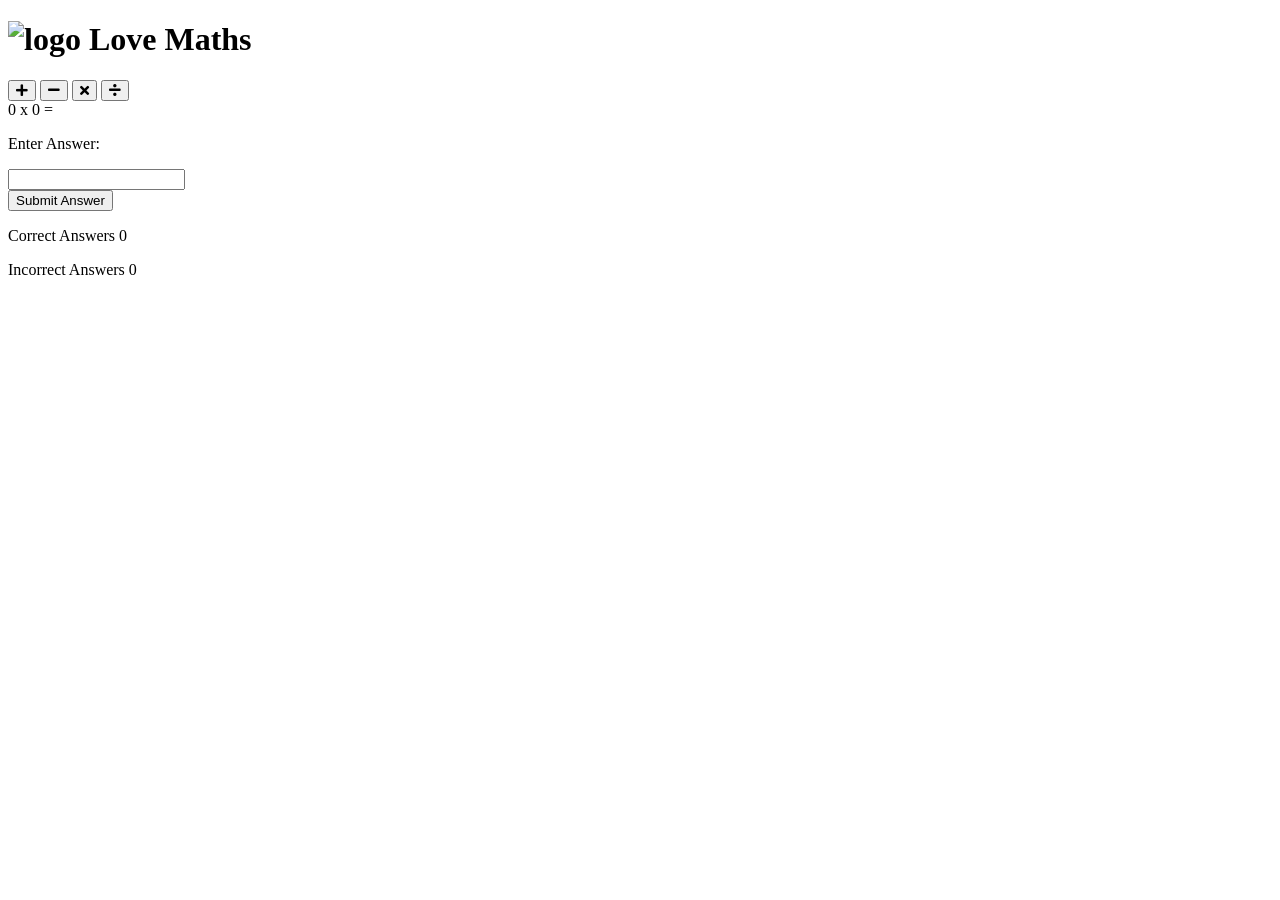
==== index.html @ 9d374649 "add initial HTML structure for the Love Maths game" ====
<!DOCTYPE html>
<html lang="en">

<head>
    <meta charset="UTF-8">
    <meta name="viewport" content="width=device-width, initial-scale=1.0">

    <!-- font awesome and google fonts -->
    <link rel="stylesheet" href="https://use.fontawesome.com/releases/v5.7.2/css/all.css"
        integrity="sha384-fnmOCqbTlWIlj8LyTjo7mOUStjsKC4pOpQbqyi7RrhN7udi9RwhKkMHpvLbHG9Sr" crossorigin="anonymous">
    <link href="https://fonts.googleapis.com/css?family=Raleway%7CRighteous" rel="stylesheet">

    <link rel="stylesheet" href="assets/css/style.css">
    <link rel='shortcut icon' type='image/x-icon' href='favicon.ico.url' />
    <title>Document</title>
</head>

<body>
    <h1 class="heading">
        <img class="logo" src="assets/images/logo.png" alt="logo"> Love Maths
    </h1>

    <div class="game-area">
        <div class="controls-area">
            <button data-type="addition" class="btn btn--big btn--green">
                <i class="fas fa-plus"></i>
            </button>
            <button data-type="subtract" class="btn btn--big btn--blue">
                <i class="fas fa-minus"></i>
            </button>
            <button data-type="multiply" class="btn btn--big btn--orange">
                <i class="fas fa-times"></i>
            </button>
            <button data-type="division" class="btn btn--big btn--red">
                <i class="fas fa-divide"></i>
            </button>
        </div>
        <div class="question-area">
            <span id="operand1">0</span>
            <span id="operator">x</span>
            <span id="operand2">0</span>
            <span>=</span>
            <p class="answer-message">Enter Answer:</p>
            <input id="answer-box" type="number">
        </div>
        <button data-type="submit" class="btn btn--gray">Submit Answer</button>
    </div>

    <div class="score-area">
        <p class="scores">Correct Answers <span id="score">0</span></p>
        <p class="scores">Incorrect Answers <span id="incorrect">0</span></p>
    </div>

    <script src="assets/js/script.js"></script>
</body>

</html>
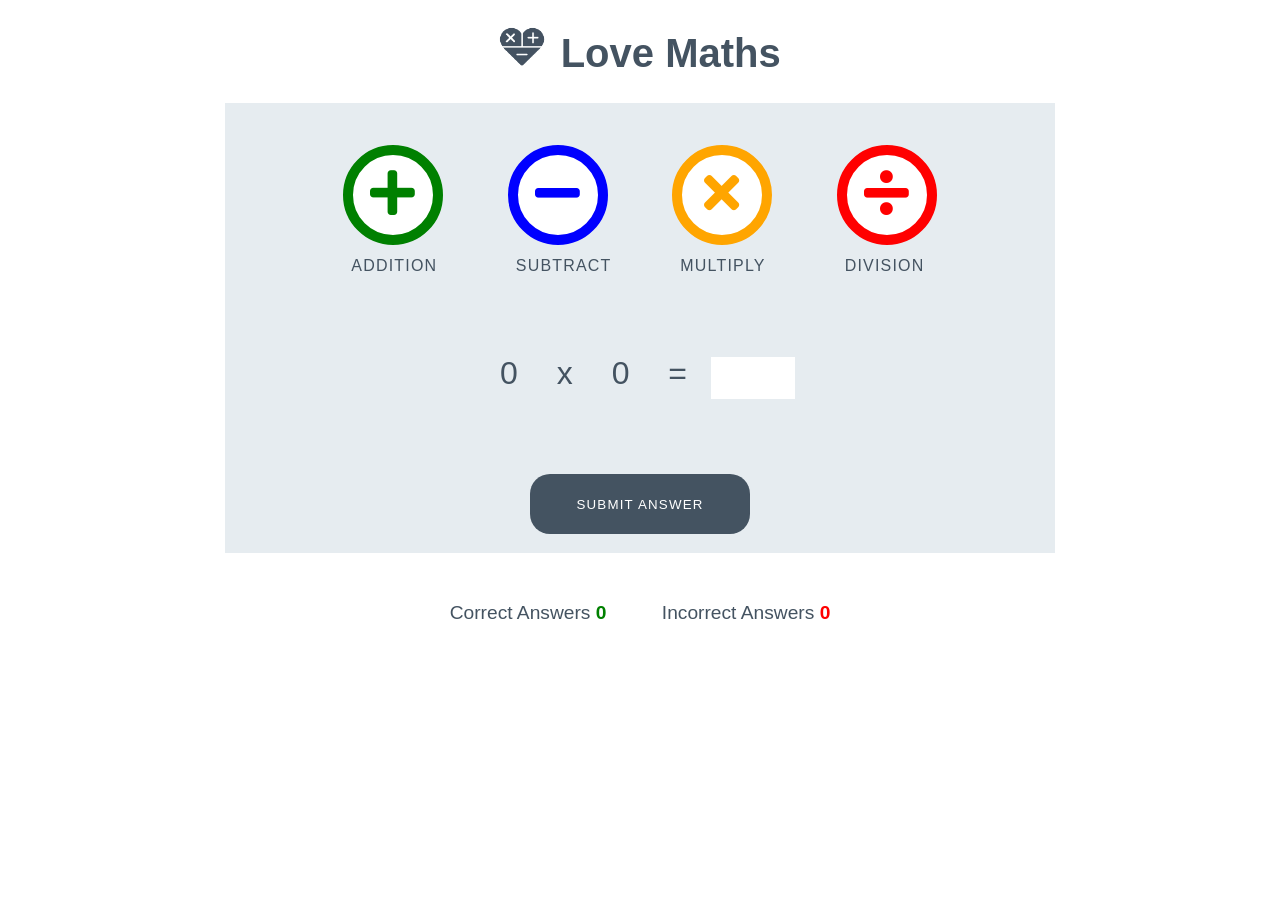
==== commit d41da909: "fix logo image path in HTML" ====
--- a/index.html
+++ b/index.html
@@ -17,7 +17,7 @@
 
 <body>
     <h1 class="heading">
-        <img class="logo" src="assets/images/logo.png" alt="logo"> Love Maths
+        <img class="logo" src="assets/css/images/logo.png" alt="logo"> Love Maths
     </h1>
 
     <div class="game-area">
--- a/assets/css/style.css
+++ b/assets/css/style.css
@@ -0,0 +1,252 @@
+/* --------- Global style */
+
+body {
+    background-color: white;
+    font-family: "Raleway", sans-serif;
+    color: #445361;
+    text-align: center;
+}
+
+/* --------- Heading */
+
+.heading {
+    text-align: center;
+    font-size: 2.5rem;
+}
+
+.logo {
+    height: 40px;
+    padding-right: 5px;
+}
+
+/* --------- Game layout */
+
+.game-area {
+    background-color: #E6ECF0;
+    box-sizing: border-box;
+    width: 85%;
+    height: 65vh;
+    max-height: 450px;
+    max-width: 830px;
+    margin-left: auto;
+    margin-right: auto;
+    padding: 1%;
+}
+
+.question-area {
+    width: 50%;
+    font-size: 2rem;
+    margin: auto;
+    padding: 50px 0;
+}
+
+.question-area span {
+    padding: 0 15px;
+}
+
+.score-area {
+    margin: 5px auto;
+    width: 60%;
+    font-size: 1.2rem;
+}
+
+.controls-area {
+    width: 85%;
+    margin: 30px auto;
+}
+
+#score {
+    color: green;
+    font-weight: bold;
+}
+
+#incorrect {
+    color: red;
+    font-weight: bold;
+}
+
+.answer-message {
+    display: none;
+    font-size: 1rem;
+}
+
+#answer-box {
+    border: none;
+    color: #445361;
+    display: inline-block;
+    height: 40px;
+    width: 80px;
+    font-size: 1.2rem;
+}
+
+.scores {
+    display: inline-block;
+    padding: 25px;
+}
+
+/* --------- Buttons */
+
+.btn {
+    width: 220px;
+    height: 60px;
+    font-family: "Raleway", sans-serif;
+    text-transform: uppercase;
+    letter-spacing: 1.2px;
+    color: white;
+}
+
+.btn:focus {
+    outline: none;
+}
+
+.btn--big {
+    padding-top: 10px;
+    border-radius: 50%;
+    background-color: white;
+    border: 10px solid;
+    width: 100px;
+    height: 100px;
+    font-size: 3.2rem;
+    margin: 0 30px;
+    transition: all 0.5s;
+}
+
+.btn--big::after{
+    content: attr(data-type);
+    font-size: 1rem;
+    color: #445361;
+    position: relative;
+    left: -0.5em;
+}
+
+.btn--blue {
+    border-color: blue;
+    color: blue;
+}
+
+.btn--blue:active,
+.btn--blue:hover {
+    background-color: darkblue;
+    color: white;
+}
+
+.btn--orange {
+    border-color: orange;
+    color: orange;
+}
+
+.btn--orange:active,
+.btn--orange:hover {
+    background-color: darkorange;
+    color: white;
+}
+
+.btn--red {
+    border-color: red;
+    color: red;
+}
+
+.btn--red:active,
+.btn--red:hover {
+    background-color: darkred;
+    color: white;
+}
+
+.btn--green {
+    border-color: green;
+    color: green;
+}
+
+.btn--green:active,
+.btn--green:hover {
+    background-color: darkgreen;
+    color: white;
+}
+
+.btn--gray {
+    margin-top: 25px;
+    background-color: #445361;
+    border: 1px transparent;
+    border-radius: 20px;
+}
+
+.btn--gray:active,
+.btn--gray:hover {
+    background-color: #0d1013;
+}
+
+/* --------- Media queries */
+
+@media (max-width: 414px) {
+    .controls-area {
+        width: 100%;
+    }
+
+    .btn--big {
+        margin: 0 10px;
+        padding: 5px;
+        border: 5px solid;
+        width: 50px;
+        height: 50px;
+        font-size: 1.5rem;
+    }
+
+    .btn--big::after {
+        font-size: 0.6rem;
+        left: -0.7rem;
+    }
+
+    .question-area {
+        padding: 10% 0;
+        width: 100%;
+    }
+
+    .question-area span {
+        padding: 0;
+    }
+
+    .answer-message {
+        display: block;
+    }
+
+    #answer-box {
+        display: block;
+        margin: 0 auto;
+    }
+    .btn--gray {
+        margin-top: 0;
+    }
+
+    .score-area {
+        width: 100%;
+    }
+
+    .scores {
+        margin: 0.5em auto;
+        display: block;
+        padding: 5px;
+    }
+
+    .heading {
+        font-size: 2rem;
+    }
+}
+
+@media (max-width: 320px) {
+    .game-area {
+        height: 70vh;
+    }
+
+    .controls-area {
+        width: 75%;
+        margin: 10px auto;
+    }
+
+    .btn--big {
+        margin: 10px 10px;
+    }
+    .question-area {
+        padding: 10px 0;
+    }
+
+}
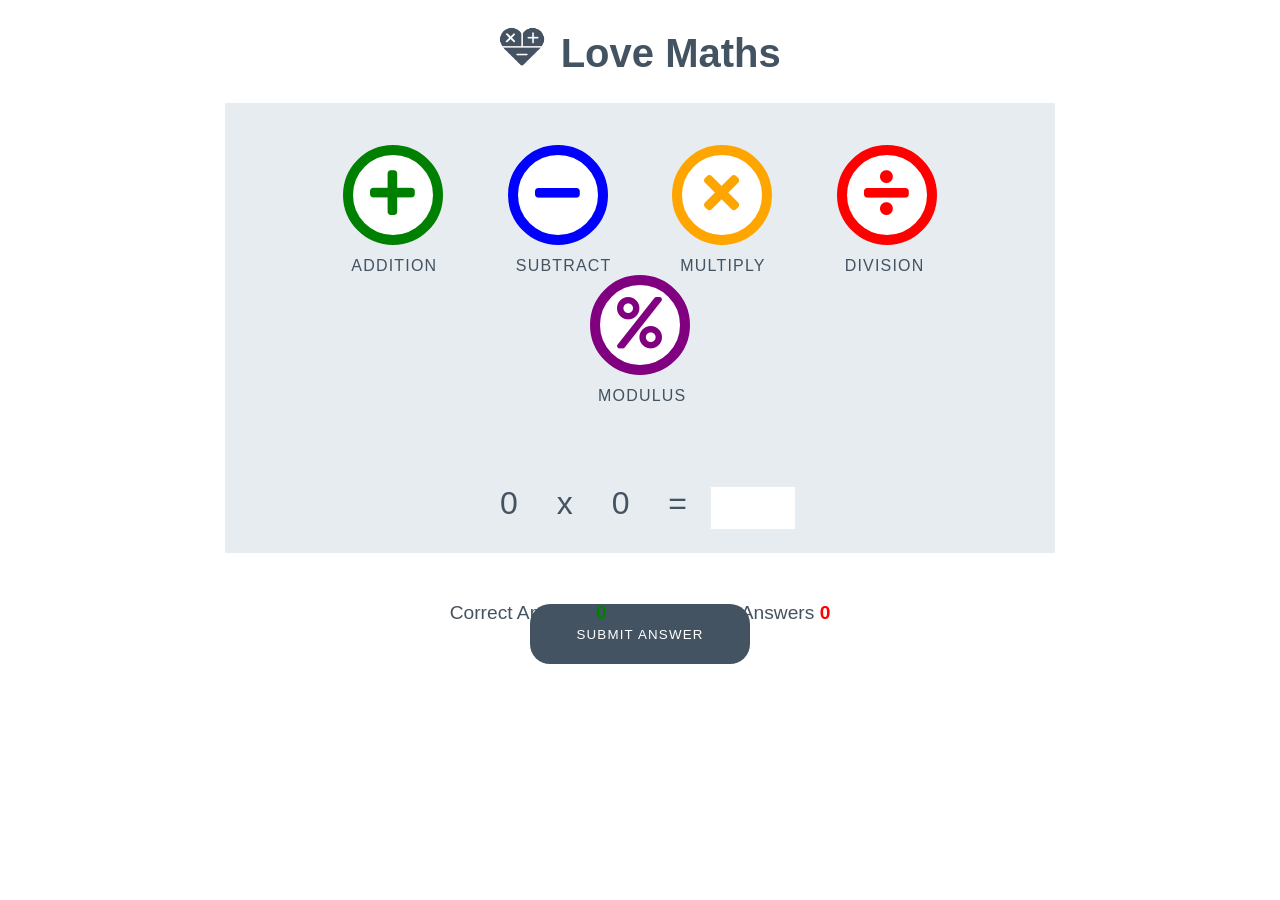
==== commit 2f8df18a: "add purple button for modulus operation in game controls" ====
--- a/index.html
+++ b/index.html
@@ -20,21 +20,26 @@
         <img class="logo" src="assets/css/images/logo.png" alt="logo"> Love Maths
     </h1>
 
-    <div class="game-area">
-        <div class="controls-area">
-            <button data-type="addition" class="btn btn--big btn--green">
-                <i class="fas fa-plus"></i>
-            </button>
-            <button data-type="subtract" class="btn btn--big btn--blue">
-                <i class="fas fa-minus"></i>
-            </button>
-            <button data-type="multiply" class="btn btn--big btn--orange">
-                <i class="fas fa-times"></i>
-            </button>
-            <button data-type="division" class="btn btn--big btn--red">
-                <i class="fas fa-divide"></i>
-            </button>
-        </div>
+   <div class="game-area">
+    <div class="controls-area">
+        <button data-type="addition" class="btn btn--big btn--green">
+            <i class="fas fa-plus"></i>
+        </button>
+        <button data-type="subtract" class="btn btn--big btn--blue">
+            <i class="fas fa-minus"></i>
+        </button>
+        <button data-type="multiply" class="btn btn--big btn--orange">
+            <i class="fas fa-times"></i>
+        </button>
+        <button data-type="division" class="btn btn--big btn--red">
+            <i class="fas fa-divide"></i>
+        </button>
+
+        <!-- ⭐ NEW MODULUS BUTTON GOES HERE ⭐ -->
+        <button data-type="modulus" class="btn btn--big btn--purple">
+            <i class="fas fa-percent"></i>
+        </button>
+    </div>
         <div class="question-area">
             <span id="operand1">0</span>
             <span id="operator">x</span>
--- a/assets/css/style.css
+++ b/assets/css/style.css
@@ -162,6 +162,16 @@
     background-color: darkgreen;
     color: white;
 }
+.btn--purple {
+    border-color: purple;
+    color: purple;
+}
+
+.btn--purple:active,
+.btn--purple:hover {
+    background-color: rebeccapurple;
+    color: white;
+}
 
 .btn--gray {
     margin-top: 25px;
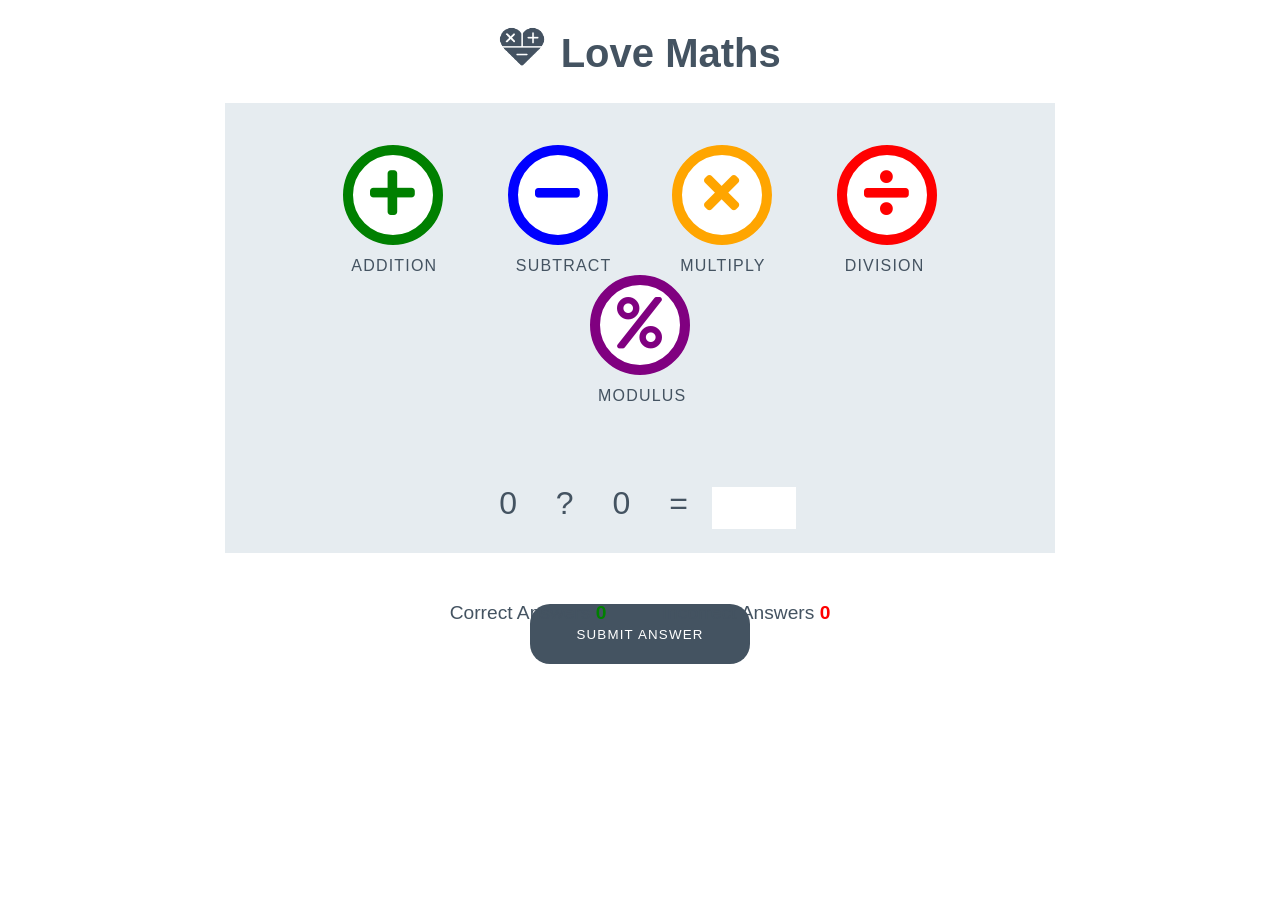
==== commit 6d474eb6: "update operator display in question area to use placeholder character" ====
--- a/index.html
+++ b/index.html
@@ -10,7 +10,7 @@
         integrity="sha384-fnmOCqbTlWIlj8LyTjo7mOUStjsKC4pOpQbqyi7RrhN7udi9RwhKkMHpvLbHG9Sr" crossorigin="anonymous">
     <link href="https://fonts.googleapis.com/css?family=Raleway%7CRighteous" rel="stylesheet">
 
-    <link rel="stylesheet" href="assets/css/style.css">
+    <link rel="stylesheet" href="assets/css/style.css?v=2">
     <link rel='shortcut icon' type='image/x-icon' href='favicon.ico.url' />
     <title>Document</title>
 </head>
@@ -42,7 +42,7 @@
     </div>
         <div class="question-area">
             <span id="operand1">0</span>
-            <span id="operator">x</span>
+            <span id="operator">?</span>
             <span id="operand2">0</span>
             <span>=</span>
             <p class="answer-message">Enter Answer:</p>
@@ -57,6 +57,23 @@
     </div>
 
     <script src="assets/js/script.js"></script>
+    <script>
+    document.addEventListener("DOMContentLoaded", () => {
+        const buttons = document.querySelectorAll("button");
+
+        buttons.forEach(button => {
+            button.addEventListener("click", () => {
+                const type = button.getAttribute("data-type");
+
+                if (type === "submit") {
+                    checkAnswer();
+                } else {
+                    loadQuestion(type);
+                }
+            });
+        });
+    });
+</script>
 </body>
 
 </html>
--- a/assets/css/style.css
+++ b/assets/css/style.css
@@ -25,12 +25,12 @@
     background-color: #E6ECF0;
     box-sizing: border-box;
     width: 85%;
-    height: 65vh;
+    height: 75vh;
     max-height: 450px;
     max-width: 830px;
     margin-left: auto;
     margin-right: auto;
-    padding: 1%;
+    padding: 1% 1% 40px 1%;
 }
 
 .question-area {
